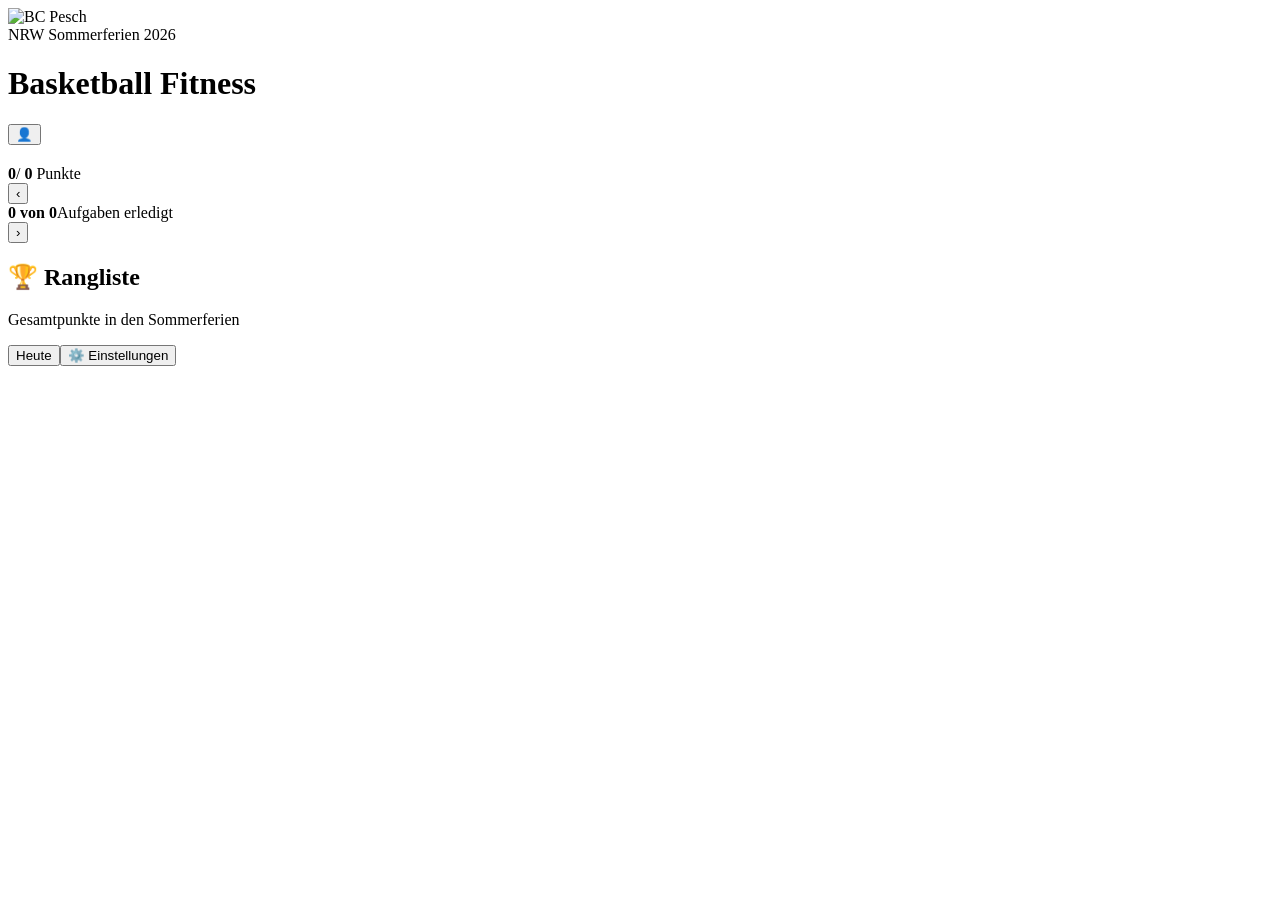
==== index.html @ 4f699312 "Add encrypted backups and protected global rankings" ====
<!doctype html><html lang="de"><head><meta charset="utf-8"><meta name="viewport" content="width=device-width,initial-scale=1,viewport-fit=cover"><meta name="theme-color" content="#8f1721"><link rel="manifest" href="manifest.webmanifest"><link rel="apple-touch-icon" href="bc-pesch-logo.png"><link rel="stylesheet" href="styles.css"><link rel="stylesheet" href="enhancements.css"><link rel="stylesheet" href="brand.css"><link rel="stylesheet" href="mobile-groups.css"><link rel="stylesheet" href="backup.css"><title>Basketball Fitness</title></head><body><header><div class="brand-title"><img class="brand-logo" src="bc-pesch-logo.png" alt="BC Pesch"><div><span class="eyebrow">NRW Sommerferien 2026</span><h1>Basketball Fitness</h1></div></div><button id="profileButton" class="profile" aria-label="Kind auswählen">👤 <span></span></button></header><main><section class="hero"><div><span id="dateLabel"></span><h2 id="dayTitle"></h2><p id="weekLabel"></p></div><div class="score"><strong id="scoreNow">0</strong><span>/ <b id="scoreMax">0</b> Punkte</span></div><div class="progress"><i id="progressBar"></i></div></section><nav class="days" id="days" aria-label="Tage dieser Woche"></nav><section class="summary"><button id="prevDay" aria-label="Vorheriger Tag">‹</button><div><strong id="doneCount">0 von 0</strong><span>Aufgaben erledigt</span></div><button id="nextDay" aria-label="Nächster Tag">›</button></section><section id="tasks" class="tasks"></section><section class="leaderboard"><h2>🏆 Rangliste</h2><p>Gesamtpunkte in den Sommerferien</p><div id="ranking"></div></section></main><footer><button id="todayButton">Heute</button><button id="settingsButton">⚙️ Einstellungen</button></footer><dialog id="profileDialog"><form method="dialog" class="profile-form"><div class="dialog-head"><h2>Wer trainiert?</h2><button class="close-x" aria-label="Schließen">×</button></div><div id="profiles"></div><div class="profile-edit"><label>Gruppe für <span id="photoName"></span><select id="groupSelect"><option>U12.1</option><option>U14.1</option><option>Eltern</option><option>Sonstige</option></select></label><label class="photo-picker">📷 Foto aus Galerie oder Kamera<input id="photoInput" type="file" accept="image/*"></label></div><div class="new-child"><label>Neues Kind<input id="newProfile" maxlength="24" placeholder="Vorname"></label><label>Gruppe<select id="newGroup"><option>U12.1</option><option>U14.1</option><option>Eltern</option><option>Sonstige</option></select></label><button id="addProfile" type="button">Kind hinzufügen</button></div></form></dialog><dialog id="settingsDialog"><form method="dialog"><h2>Einstellungen</h2><p>Häkchen und Fotos werden auf diesem Gerät gespeichert.</p><section class="backup-panel"><h3>🔒 Verschlüsselte Cloud-Sicherung</h3><button id="createBackupButton" type="button">Cloud-Sicherung einrichten</button><label>Wiederherstellungscode<input id="recoveryCode" readonly placeholder="Noch nicht eingerichtet"></label><button id="copyCodeButton" type="button">Code kopieren</button><button id="cloudBackupButton" type="button">Jetzt sichern</button><label>Sicherung auf neuem Gerät laden<input id="restoreCode" placeholder="Wiederherstellungscode"></label><button id="restoreCloudButton" type="button">Cloud-Sicherung laden</button><small id="backupStatus">Fotos bleiben ausschließlich auf dem Gerät.</small></section><button id="exportButton" type="button">Sicherungsdatei herunterladen</button><label class="import">Sicherungsdatei einlesen<input id="importInput" type="file" accept="application/json"></label><button id="resetButton" type="button" class="danger">Fortschritt dieses Kindes löschen</button><button>Schließen</button><small>Ferien: 20.07.–01.09.2026 · Grundlage: Trainingsplan Excel</small></form></dialog><script src="app.js"></script><script src="enhancements.js"></script><script src="supabase-config.js"></script><script src="backup.js"></script></body></html>
---- backup.css ----
.backup-panel{display:grid;gap:8px;padding:12px;background:#fff6f6;border-radius:14px}.backup-panel h3{margin:0}.backup-panel input{width:100%}.backup-panel small{color:#765b5d}
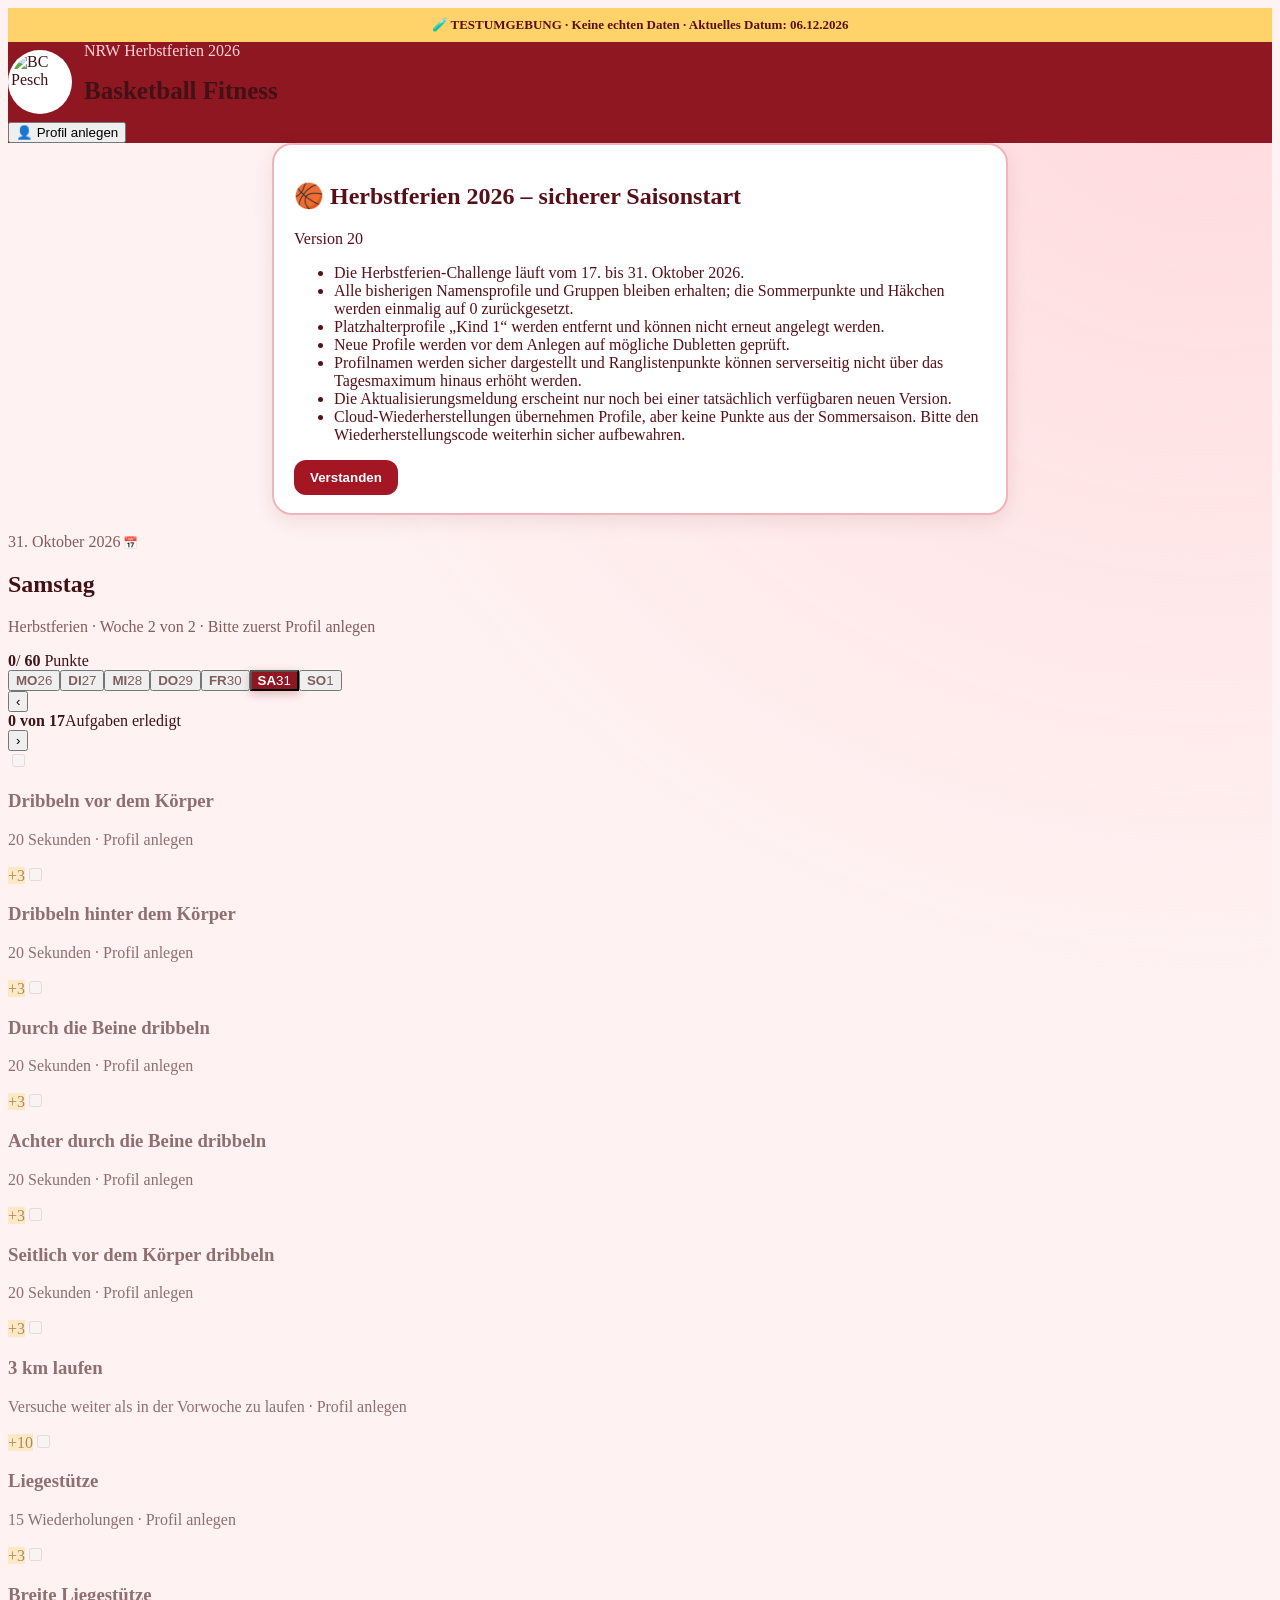
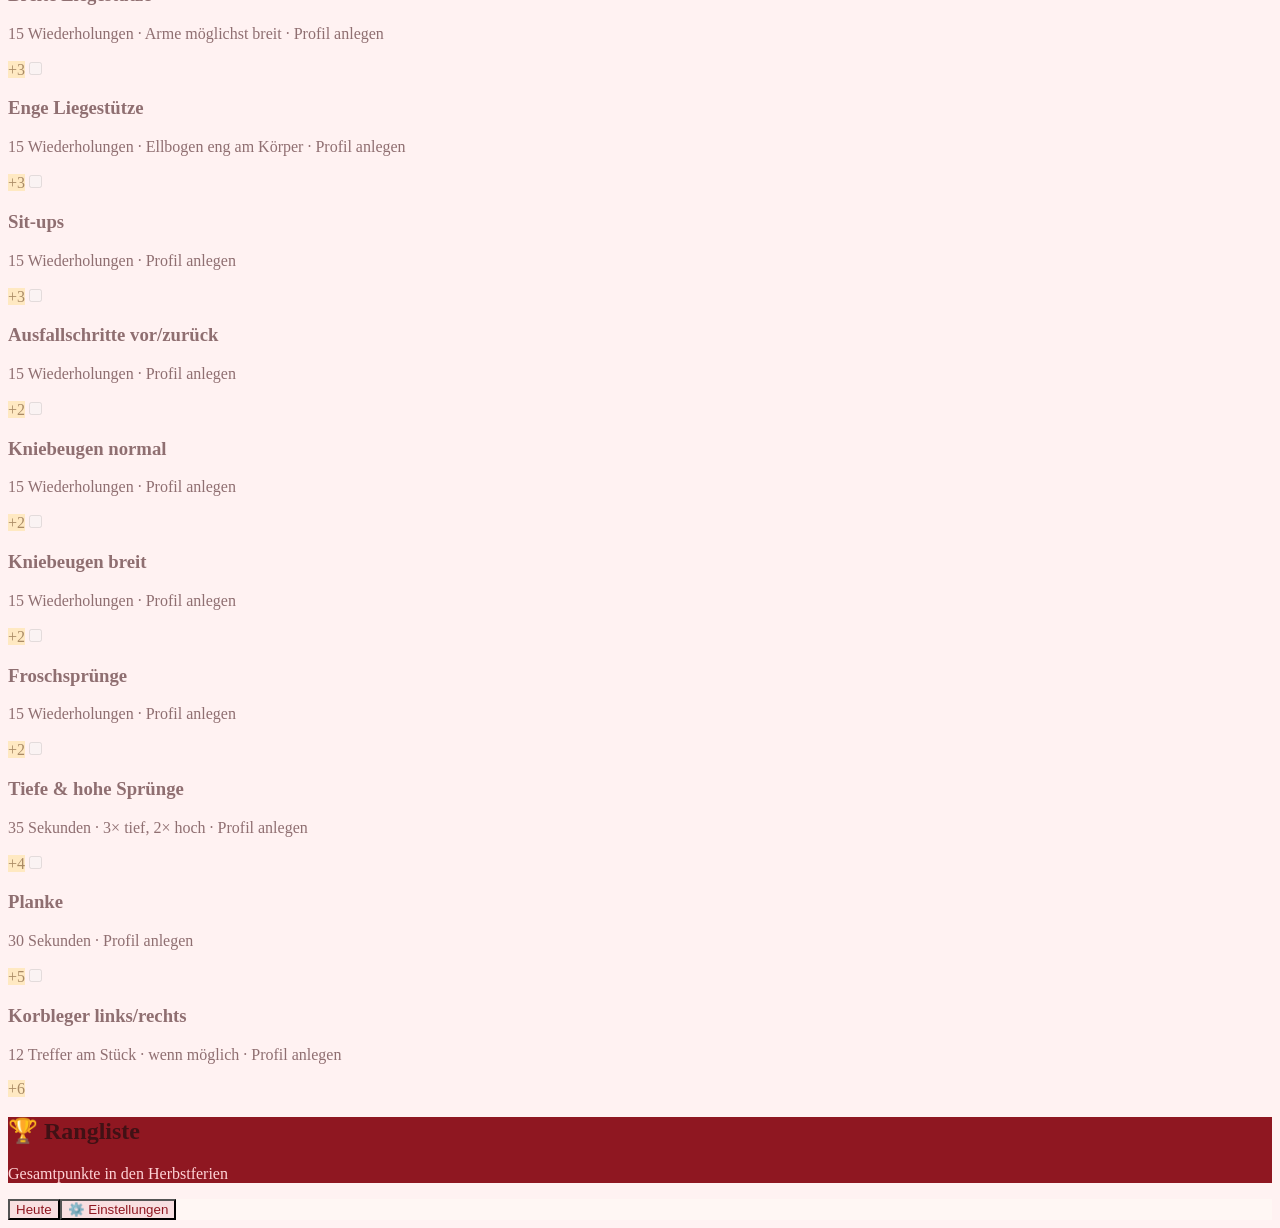
==== commit 6d17cf0d: "Prepare test app for NRW autumn holidays 2026" ====
--- a/index.html
+++ b/index.html
@@ -1 +1,2 @@
-<!doctype html><html lang="de"><head><meta charset="utf-8"><meta name="viewport" content="width=device-width,initial-scale=1,viewport-fit=cover"><meta name="theme-color" content="#8f1721"><link rel="manifest" href="manifest.webmanifest"><link rel="apple-touch-icon" href="bc-pesch-logo.png"><link rel="stylesheet" href="styles.css"><link rel="stylesheet" href="enhancements.css"><link rel="stylesheet" href="brand.css"><link rel="stylesheet" href="mobile-groups.css"><link rel="stylesheet" href="backup.css"><title>Basketball Fitness</title></head><body><header><div class="brand-title"><img class="brand-logo" src="bc-pesch-logo.png" alt="BC Pesch"><div><span class="eyebrow">NRW Sommerferien 2026</span><h1>Basketball Fitness</h1></div></div><button id="profileButton" class="profile" aria-label="Kind auswählen">👤 <span></span></button></header><main><section class="hero"><div><span id="dateLabel"></span><h2 id="dayTitle"></h2><p id="weekLabel"></p></div><div class="score"><strong id="scoreNow">0</strong><span>/ <b id="scoreMax">0</b> Punkte</span></div><div class="progress"><i id="progressBar"></i></div></section><nav class="days" id="days" aria-label="Tage dieser Woche"></nav><section class="summary"><button id="prevDay" aria-label="Vorheriger Tag">‹</button><div><strong id="doneCount">0 von 0</strong><span>Aufgaben erledigt</span></div><button id="nextDay" aria-label="Nächster Tag">›</button></section><section id="tasks" class="tasks"></section><section class="leaderboard"><h2>🏆 Rangliste</h2><p>Gesamtpunkte in den Sommerferien</p><div id="ranking"></div></section></main><footer><button id="todayButton">Heute</button><button id="settingsButton">⚙️ Einstellungen</button></footer><dialog id="profileDialog"><form method="dialog" class="profile-form"><div class="dialog-head"><h2>Wer trainiert?</h2><button class="close-x" aria-label="Schließen">×</button></div><div id="profiles"></div><div class="profile-edit"><label>Gruppe für <span id="photoName"></span><select id="groupSelect"><option>U12.1</option><option>U14.1</option><option>Eltern</option><option>Sonstige</option></select></label><label class="photo-picker">📷 Foto aus Galerie oder Kamera<input id="photoInput" type="file" accept="image/*"></label></div><div class="new-child"><label>Neues Kind<input id="newProfile" maxlength="24" placeholder="Vorname"></label><label>Gruppe<select id="newGroup"><option>U12.1</option><option>U14.1</option><option>Eltern</option><option>Sonstige</option></select></label><button id="addProfile" type="button">Kind hinzufügen</button></div></form></dialog><dialog id="settingsDialog"><form method="dialog"><h2>Einstellungen</h2><p>Häkchen und Fotos werden auf diesem Gerät gespeichert.</p><section class="backup-panel"><h3>🔒 Verschlüsselte Cloud-Sicherung</h3><button id="createBackupButton" type="button">Cloud-Sicherung einrichten</button><label>Wiederherstellungscode<input id="recoveryCode" readonly placeholder="Noch nicht eingerichtet"></label><button id="copyCodeButton" type="button">Code kopieren</button><button id="cloudBackupButton" type="button">Jetzt sichern</button><label>Sicherung auf neuem Gerät laden<input id="restoreCode" placeholder="Wiederherstellungscode"></label><button id="restoreCloudButton" type="button">Cloud-Sicherung laden</button><small id="backupStatus">Fotos bleiben ausschließlich auf dem Gerät.</small></section><button id="exportButton" type="button">Sicherungsdatei herunterladen</button><label class="import">Sicherungsdatei einlesen<input id="importInput" type="file" accept="application/json"></label><button id="resetButton" type="button" class="danger">Fortschritt dieses Kindes löschen</button><button>Schließen</button><small>Ferien: 20.07.–01.09.2026 · Grundlage: Trainingsplan Excel</small></form></dialog><script src="app.js"></script><script src="enhancements.js"></script><script src="supabase-config.js"></script><script src="backup.js"></script></body></html>
+<!doctype html><html lang="de"><head><meta charset="utf-8"><meta name="viewport" content="width=device-width,initial-scale=1,viewport-fit=cover"><meta name="theme-color" content="#8f1721"><link rel="manifest" href="manifest.webmanifest"><link rel="apple-touch-icon" href="bc-pesch-logo.png"><link rel="stylesheet" href="styles.css"><link rel="stylesheet" href="enhancements.css"><link rel="stylesheet" href="brand.css"><link rel="stylesheet" href="mobile-groups.css"><link rel="stylesheet" href="backup.css"><title>Basketball Fitness</title></head><body><header><div class="brand-title"><img class="brand-logo" src="bc-pesch-logo.png" alt="BC Pesch"><div><span class="eyebrow">NRW Herbstferien 2026</span><h1>Basketball Fitness</h1></div></div><button id="profileButton" class="profile" aria-label="Kind auswählen">👤 <span></span></button></header><main><section class="hero"><div><span id="dateLabel"></span><h2 id="dayTitle"></h2><p id="weekLabel"></p></div><div class="score"><strong id="scoreNow">0</strong><span>/ <b id="scoreMax">0</b> Punkte</span></div><div class="progress"><i id="progressBar"></i></div></section><nav class="days" id="days" aria-label="Tage dieser Woche"></nav><section class="summary"><button id="prevDay" aria-label="Vorheriger Tag">‹</button><div><strong id="doneCount">0 von 0</strong><span>Aufgaben erledigt</span></div><button id="nextDay" aria-label="Nächster Tag">›</button></section><section id="tasks" class="tasks"></section><section class="leaderboard"><h2>🏆 Rangliste</h2><p>Gesamtpunkte in den Herbstferien</p><div id="ranking"></div></section></main><footer><button id="todayButton">Heute</button><button id="settingsButton">⚙️ Einstellungen</button></footer><dialog id="profileDialog"><form method="dialog" class="profile-form"><div class="dialog-head"><h2>Wer trainiert?</h2><button class="close-x" aria-label="Schließen">×</button></div><div id="profiles"></div><div class="profile-edit"><label>Gruppe für <span id="photoName"></span><select id="groupSelect"><option>U12.1</option><option>U14.1</option><option>Eltern</option><option>Sonstige</option></select></label><label class="photo-picker">📷 Foto aus Galerie oder Kamera<input id="photoInput" type="file" accept="image/*"></label></div><div class="new-child"><label>Neues Kind<input id="newProfile" maxlength="24" placeholder="Vorname"></label><label>Gruppe<select id="newGroup"><option>U12.1</option><option>U14.1</option><option>Eltern</option><option>Sonstige</option></select></label><button id="addProfile" type="button">Kind hinzufügen</button></div></form></dialog><dialog id="settingsDialog"><form method="dialog"><h2>Einstellungen</h2><p>Häkchen und Fotos werden auf diesem Gerät gespeichert.</p><section class="backup-panel"><h3>🔒 Verschlüsselte Cloud-Sicherung</h3><button id="createBackupButton" type="button">Cloud-Sicherung einrichten</button><label>Wiederherstellungscode<input id="recoveryCode" readonly placeholder="Noch nicht eingerichtet"></label><button id="copyCodeButton" type="button">Code kopieren</button><button id="cloudBackupButton" type="button">Jetzt sichern</button><label>Sicherung auf neuem Gerät laden<input id="restoreCode" placeholder="Wiederherstellungscode"></label><button id="restoreCloudButton" type="button">Cloud-Sicherung laden</button><small id="backupStatus">Fotos bleiben ausschließlich auf dem Gerät.</small></section><button id="exportButton" type="button">Sicherungsdatei herunterladen</button><label class="import">Sicherungsdatei einlesen<input id="importInput" type="file" accept="application/json"></label><button id="resetButton" type="button" class="danger">Fortschritt dieses Kindes löschen</button><button>Schließen</button><small>Ferien: 17.10.–31.10.2026 · Grundlage: Trainingsplan Excel</small></form></dialog><script src="app.js"></script><script src="enhancements.js"></script><script src="supabase-config.js"></script><script src="backup.js"></script></body></html>
+
--- a/brand.css
+++ b/brand.css
@@ -0,0 +1 @@
+:root{--green:#8f1721;--mint:#f5c9cc;--yellow:#ffd36a;--paper:#fffafa;color:#401115;background:#fff2f2}.brand-title{display:flex;align-items:center}.brand-logo{width:58px;height:58px;object-fit:contain;background:white;border-radius:50%;padding:3px;margin-right:12px}.brand-title h1{font-size:25px}body{background:radial-gradient(circle at 95% 0,#ffd9dc 0,transparent 32%),#fff2f2}header,.leaderboard{background:#8f1721}.eyebrow{color:#ffd4d7}.hero p,#dateLabel{color:#855b5e}.progress{background:#f1d9da}.progress i{background:linear-gradient(90deg,#bd2430,#f06a73)}.days button{color:#815c5e}.days button.done:not(.active){background:#f5c9cc}.task:has(input:checked){background:#fde3e5}.task input:checked+.check{background:#bd2430;border-color:#bd2430}.task.future{opacity:.58}.task.future .check{background:#eee;border-color:#ccc}.points{background:#ffe3a0;color:#6e4100}footer{background:#fff8f5eb;border-top-color:#efd6d8}footer button,dialog button,.import{background:#f8dfe1;color:#8f1721}.profile-row button.selected{background:#8f1721}.rank img,.avatar{background:#f5c9cc}.leaderboard>p{color:#ffd4d7}
--- a/mobile-groups.css
+++ b/mobile-groups.css
@@ -0,0 +1 @@
+.rank-group{margin-top:14px}.rank-group h3{margin:0;padding:8px 0;color:#ffd4d7;font-size:14px;text-transform:uppercase;letter-spacing:.07em}.profile-form{gap:10px!important}.dialog-head{display:flex;align-items:center;justify-content:space-between}.dialog-head h2{margin:0}.close-x{width:36px;padding:4px!important;font-size:24px}.profile-edit,.new-child{display:grid;gap:9px;padding:12px;background:#fff6f6;border-radius:14px}.profile-form select{width:100%;padding:10px;border:1px solid #e2c7c9;border-radius:10px;background:white}.photo-picker{display:block!important;background:#f8dfe1;padding:11px;border-radius:10px;text-align:center;font-weight:700;color:#8f1721}.photo-picker input{display:none}.profile-row button{display:flex;align-items:center;gap:8px;text-align:left}.profile-row button span{display:grid}.profile-row small{font-size:10px;color:inherit;opacity:.7}@media(max-width:480px){dialog{width:calc(100% - 24px);max-height:88vh;overflow:auto}dialog form{padding:16px}.profile-form{font-size:14px}.profile-form h2{font-size:20px}.brand-logo{width:48px;height:48px}.brand-title h1{font-size:20px}.eyebrow{font-size:10px}header{padding-inline:12px}.profile{max-width:125px;white-space:nowrap;overflow:hidden}.leaderboard{padding:15px}.task{padding:13px}}
--- a/backup.css
+++ b/backup.css
@@ -1 +1,3 @@
-.backup-panel{display:grid;gap:8px;padding:12px;background:#fff6f6;border-radius:14px}.backup-panel h3{margin:0}.backup-panel input{width:100%}.backup-panel small{color:#765b5d}
+.backup-panel{display:grid;gap:8px;padding:12px;background:#fff6f6;border-radius:14px}.backup-panel h3{margin:0}.backup-panel input{width:100%}.backup-panel small{color:#765b5d}.profile-row .profile-action{flex:0 0 38px;padding:9px;justify-content:center}.profile-row .danger-mini{background:#ffe5e5;color:#a52323}.days button[aria-current="date"],.days button.active{background:#8f1721!important;color:#fff!important;box-shadow:0 3px 10px #8f172144}.hero #dateLabel,.hero #dayTitle{cursor:pointer}.hero #dateLabel::after{content:'  📅';font-size:12px}.date-picker{position:fixed;left:50%;top:45%;width:1px;height:1px;opacity:.01;pointer-events:none}
+.muted{margin:8px 0;color:#765b5d;font-size:14px}
+
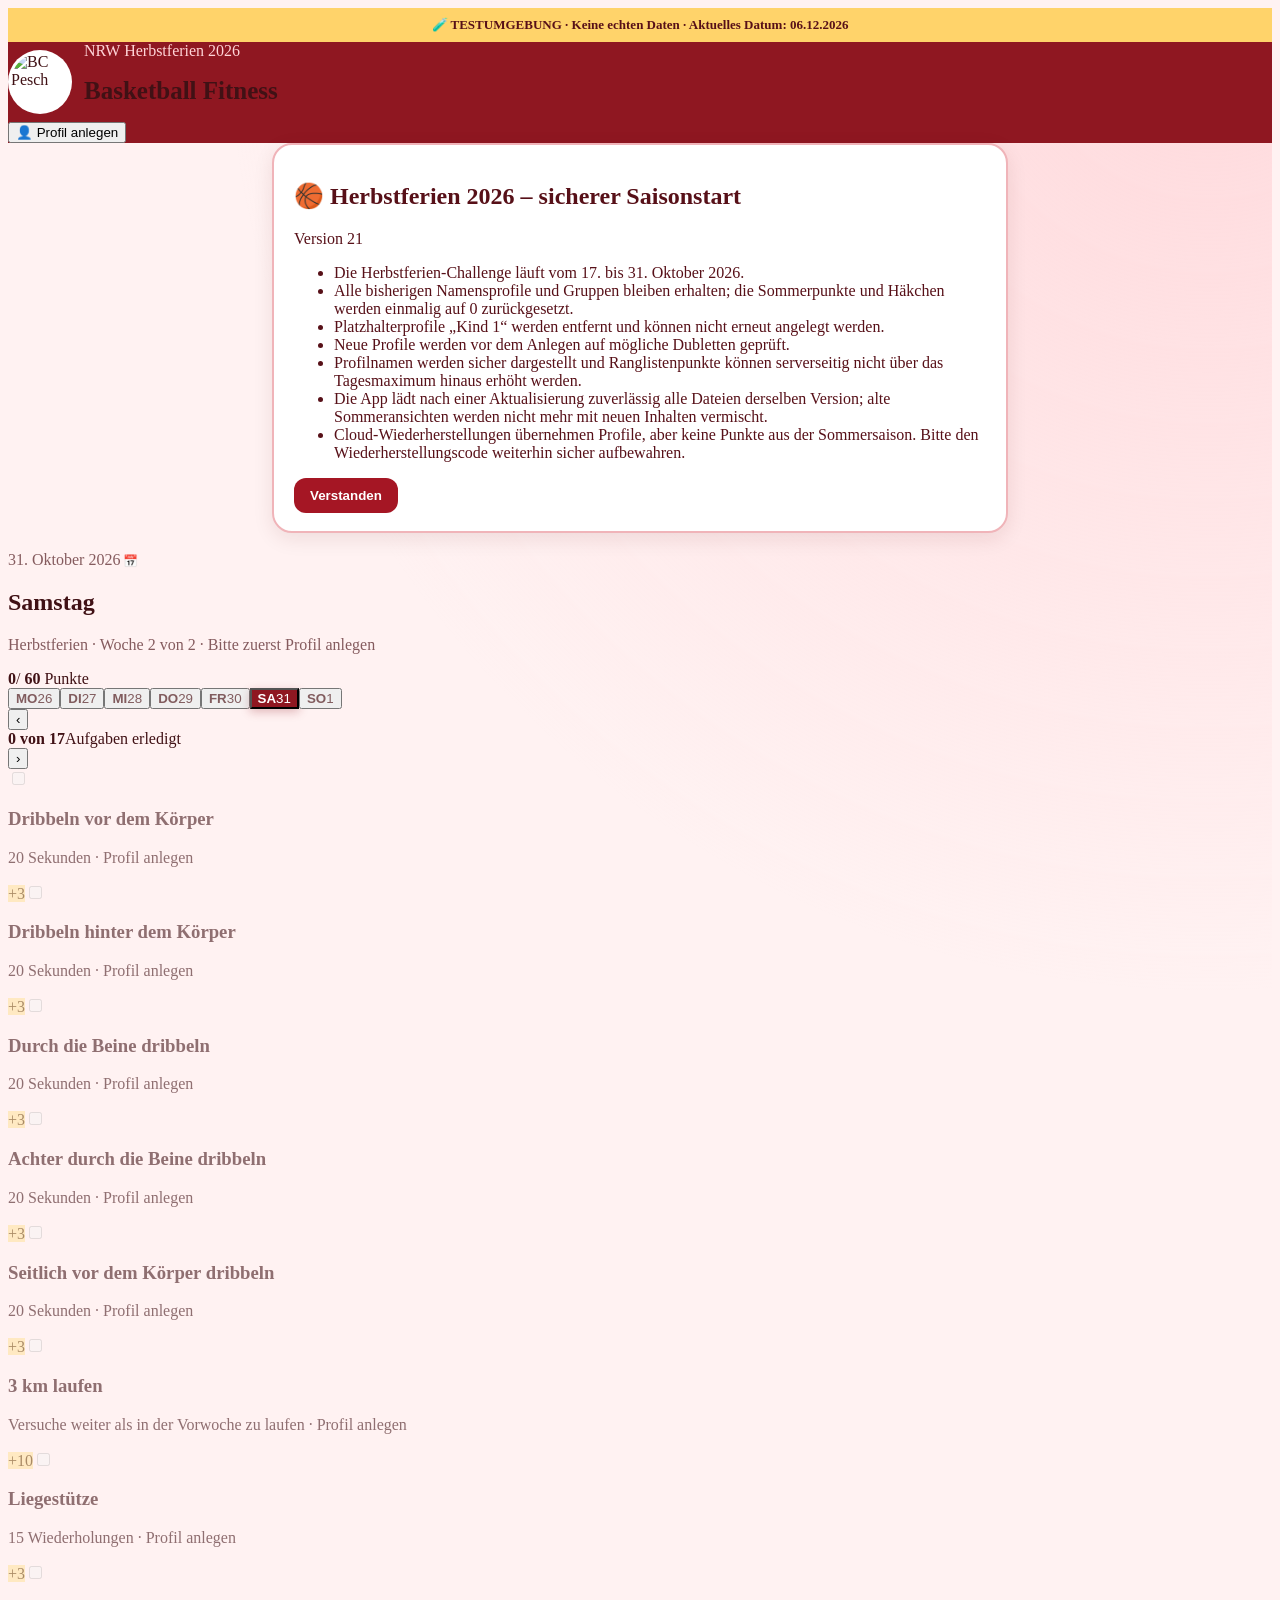
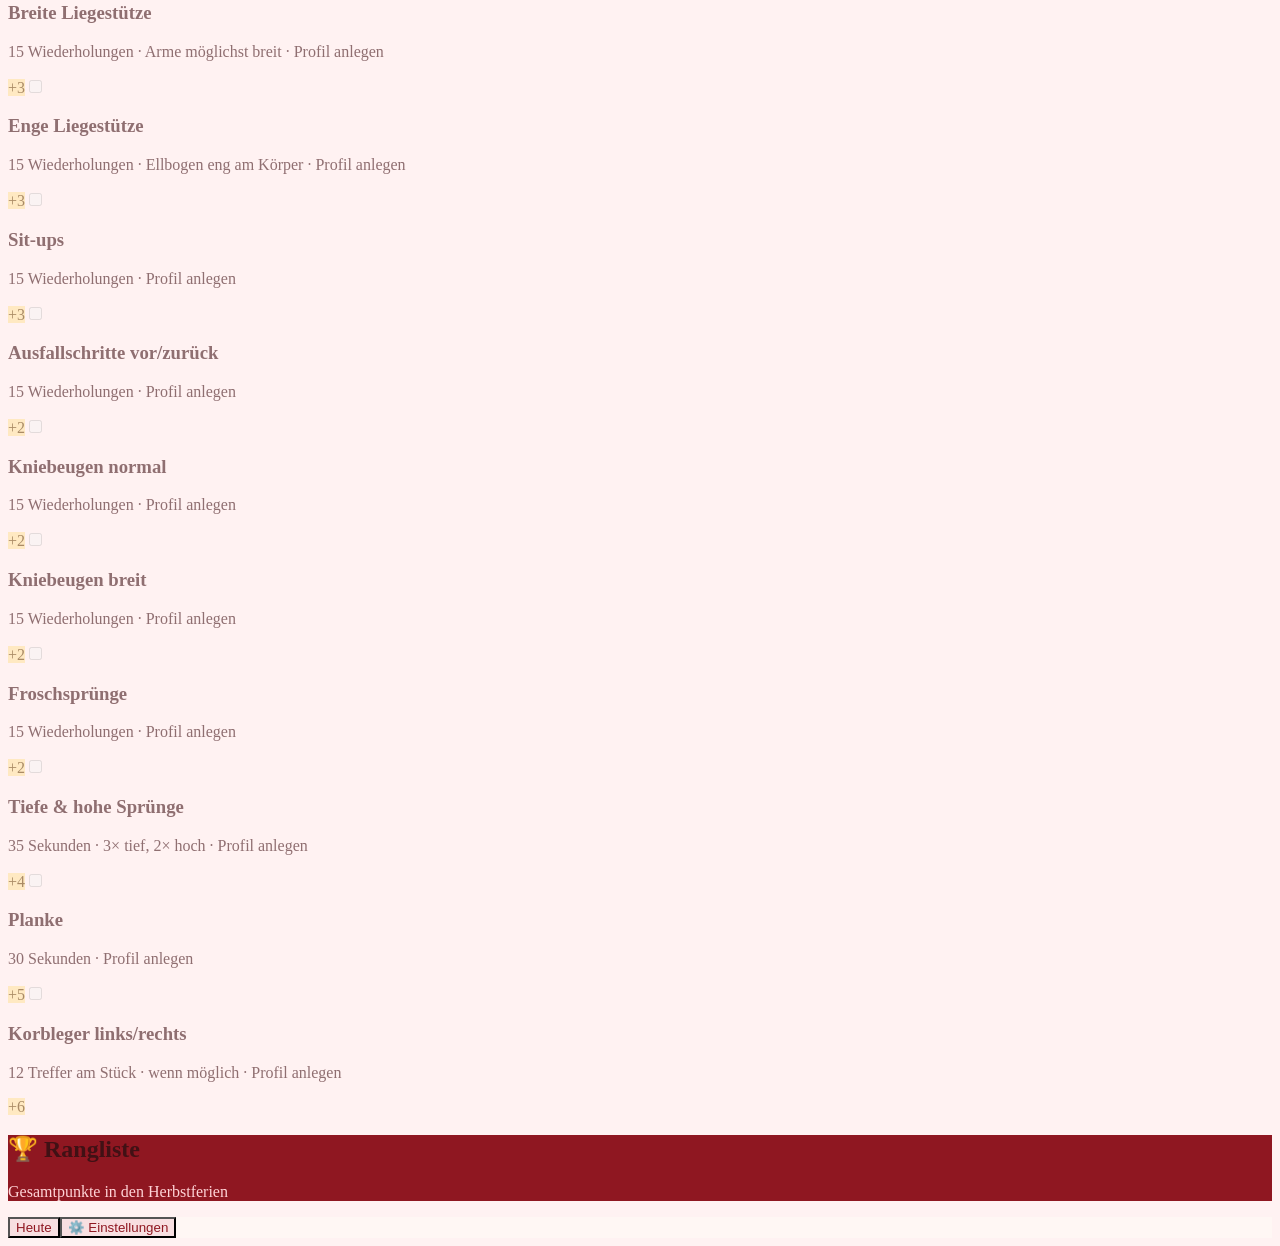
==== commit 69a46dff: "Prepare test app for NRW autumn holidays 2026" ====
--- a/index.html
+++ b/index.html
@@ -1,2 +1 @@
-<!doctype html><html lang="de"><head><meta charset="utf-8"><meta name="viewport" content="width=device-width,initial-scale=1,viewport-fit=cover"><meta name="theme-color" content="#8f1721"><link rel="manifest" href="manifest.webmanifest"><link rel="apple-touch-icon" href="bc-pesch-logo.png"><link rel="stylesheet" href="styles.css"><link rel="stylesheet" href="enhancements.css"><link rel="stylesheet" href="brand.css"><link rel="stylesheet" href="mobile-groups.css"><link rel="stylesheet" href="backup.css"><title>Basketball Fitness</title></head><body><header><div class="brand-title"><img class="brand-logo" src="bc-pesch-logo.png" alt="BC Pesch"><div><span class="eyebrow">NRW Herbstferien 2026</span><h1>Basketball Fitness</h1></div></div><button id="profileButton" class="profile" aria-label="Kind auswählen">👤 <span></span></button></header><main><section class="hero"><div><span id="dateLabel"></span><h2 id="dayTitle"></h2><p id="weekLabel"></p></div><div class="score"><strong id="scoreNow">0</strong><span>/ <b id="scoreMax">0</b> Punkte</span></div><div class="progress"><i id="progressBar"></i></div></section><nav class="days" id="days" aria-label="Tage dieser Woche"></nav><section class="summary"><button id="prevDay" aria-label="Vorheriger Tag">‹</button><div><strong id="doneCount">0 von 0</strong><span>Aufgaben erledigt</span></div><button id="nextDay" aria-label="Nächster Tag">›</button></section><section id="tasks" class="tasks"></section><section class="leaderboard"><h2>🏆 Rangliste</h2><p>Gesamtpunkte in den Herbstferien</p><div id="ranking"></div></section></main><footer><button id="todayButton">Heute</button><button id="settingsButton">⚙️ Einstellungen</button></footer><dialog id="profileDialog"><form method="dialog" class="profile-form"><div class="dialog-head"><h2>Wer trainiert?</h2><button class="close-x" aria-label="Schließen">×</button></div><div id="profiles"></div><div class="profile-edit"><label>Gruppe für <span id="photoName"></span><select id="groupSelect"><option>U12.1</option><option>U14.1</option><option>Eltern</option><option>Sonstige</option></select></label><label class="photo-picker">📷 Foto aus Galerie oder Kamera<input id="photoInput" type="file" accept="image/*"></label></div><div class="new-child"><label>Neues Kind<input id="newProfile" maxlength="24" placeholder="Vorname"></label><label>Gruppe<select id="newGroup"><option>U12.1</option><option>U14.1</option><option>Eltern</option><option>Sonstige</option></select></label><button id="addProfile" type="button">Kind hinzufügen</button></div></form></dialog><dialog id="settingsDialog"><form method="dialog"><h2>Einstellungen</h2><p>Häkchen und Fotos werden auf diesem Gerät gespeichert.</p><section class="backup-panel"><h3>🔒 Verschlüsselte Cloud-Sicherung</h3><button id="createBackupButton" type="button">Cloud-Sicherung einrichten</button><label>Wiederherstellungscode<input id="recoveryCode" readonly placeholder="Noch nicht eingerichtet"></label><button id="copyCodeButton" type="button">Code kopieren</button><button id="cloudBackupButton" type="button">Jetzt sichern</button><label>Sicherung auf neuem Gerät laden<input id="restoreCode" placeholder="Wiederherstellungscode"></label><button id="restoreCloudButton" type="button">Cloud-Sicherung laden</button><small id="backupStatus">Fotos bleiben ausschließlich auf dem Gerät.</small></section><button id="exportButton" type="button">Sicherungsdatei herunterladen</button><label class="import">Sicherungsdatei einlesen<input id="importInput" type="file" accept="application/json"></label><button id="resetButton" type="button" class="danger">Fortschritt dieses Kindes löschen</button><button>Schließen</button><small>Ferien: 17.10.–31.10.2026 · Grundlage: Trainingsplan Excel</small></form></dialog><script src="app.js"></script><script src="enhancements.js"></script><script src="supabase-config.js"></script><script src="backup.js"></script></body></html>
-
+<!doctype html><html lang="de"><head><meta charset="utf-8"><meta name="viewport" content="width=device-width,initial-scale=1,viewport-fit=cover"><meta name="theme-color" content="#8f1721"><link rel="manifest" href="manifest.webmanifest?v=21"><link rel="apple-touch-icon" href="bc-pesch-logo.png?v=21"><link rel="stylesheet" href="styles.css?v=21"><link rel="stylesheet" href="enhancements.css?v=21"><link rel="stylesheet" href="brand.css?v=21"><link rel="stylesheet" href="mobile-groups.css?v=21"><link rel="stylesheet" href="backup.css?v=21"><title>Basketball Fitness</title></head><body><header><div class="brand-title"><img class="brand-logo" src="bc-pesch-logo.png?v=21" alt="BC Pesch"><div><span class="eyebrow">NRW Herbstferien 2026</span><h1>Basketball Fitness</h1></div></div><button id="profileButton" class="profile" aria-label="Kind auswählen">👤 <span></span></button></header><main><section class="hero"><div><span id="dateLabel"></span><h2 id="dayTitle"></h2><p id="weekLabel"></p></div><div class="score"><strong id="scoreNow">0</strong><span>/ <b id="scoreMax">0</b> Punkte</span></div><div class="progress"><i id="progressBar"></i></div></section><nav class="days" id="days" aria-label="Tage dieser Woche"></nav><section class="summary"><button id="prevDay" aria-label="Vorheriger Tag">‹</button><div><strong id="doneCount">0 von 0</strong><span>Aufgaben erledigt</span></div><button id="nextDay" aria-label="Nächster Tag">›</button></section><section id="tasks" class="tasks"></section><section class="leaderboard"><h2>🏆 Rangliste</h2><p>Gesamtpunkte in den Herbstferien</p><div id="ranking"></div></section></main><footer><button id="todayButton">Heute</button><button id="settingsButton">⚙️ Einstellungen</button></footer><dialog id="profileDialog"><form method="dialog" class="profile-form"><div class="dialog-head"><h2>Wer trainiert?</h2><button class="close-x" aria-label="Schließen">×</button></div><div id="profiles"></div><div class="profile-edit"><label>Gruppe für <span id="photoName"></span><select id="groupSelect"><option>U12.1</option><option>U14.1</option><option>Eltern</option><option>Sonstige</option></select></label><label class="photo-picker">📷 Foto aus Galerie oder Kamera<input id="photoInput" type="file" accept="image/*"></label></div><div class="new-child"><label>Neues Kind<input id="newProfile" maxlength="24" placeholder="Vorname"></label><label>Gruppe<select id="newGroup"><option>U12.1</option><option>U14.1</option><option>Eltern</option><option>Sonstige</option></select></label><button id="addProfile" type="button">Kind hinzufügen</button></div></form></dialog><dialog id="settingsDialog"><form method="dialog"><h2>Einstellungen</h2><p>Häkchen und Fotos werden auf diesem Gerät gespeichert.</p><section class="backup-panel"><h3>🔒 Verschlüsselte Cloud-Sicherung</h3><button id="createBackupButton" type="button">Cloud-Sicherung einrichten</button><label>Wiederherstellungscode<input id="recoveryCode" readonly placeholder="Noch nicht eingerichtet"></label><button id="copyCodeButton" type="button">Code kopieren</button><button id="cloudBackupButton" type="button">Jetzt sichern</button><label>Sicherung auf neuem Gerät laden<input id="restoreCode" placeholder="Wiederherstellungscode"></label><button id="restoreCloudButton" type="button">Cloud-Sicherung laden</button><small id="backupStatus">Fotos bleiben ausschließlich auf dem Gerät.</small></section><button id="exportButton" type="button">Sicherungsdatei herunterladen</button><label class="import">Sicherungsdatei einlesen<input id="importInput" type="file" accept="application/json"></label><button id="resetButton" type="button" class="danger">Fortschritt dieses Kindes löschen</button><button>Schließen</button><small>Ferien: 17.10.–31.10.2026 · Grundlage: Trainingsplan Excel</small></form></dialog><script src="app.js?v=21"></script><script src="enhancements.js?v=21"></script><script src="supabase-config.js?v=21"></script><script src="backup.js?v=21"></script></body></html>
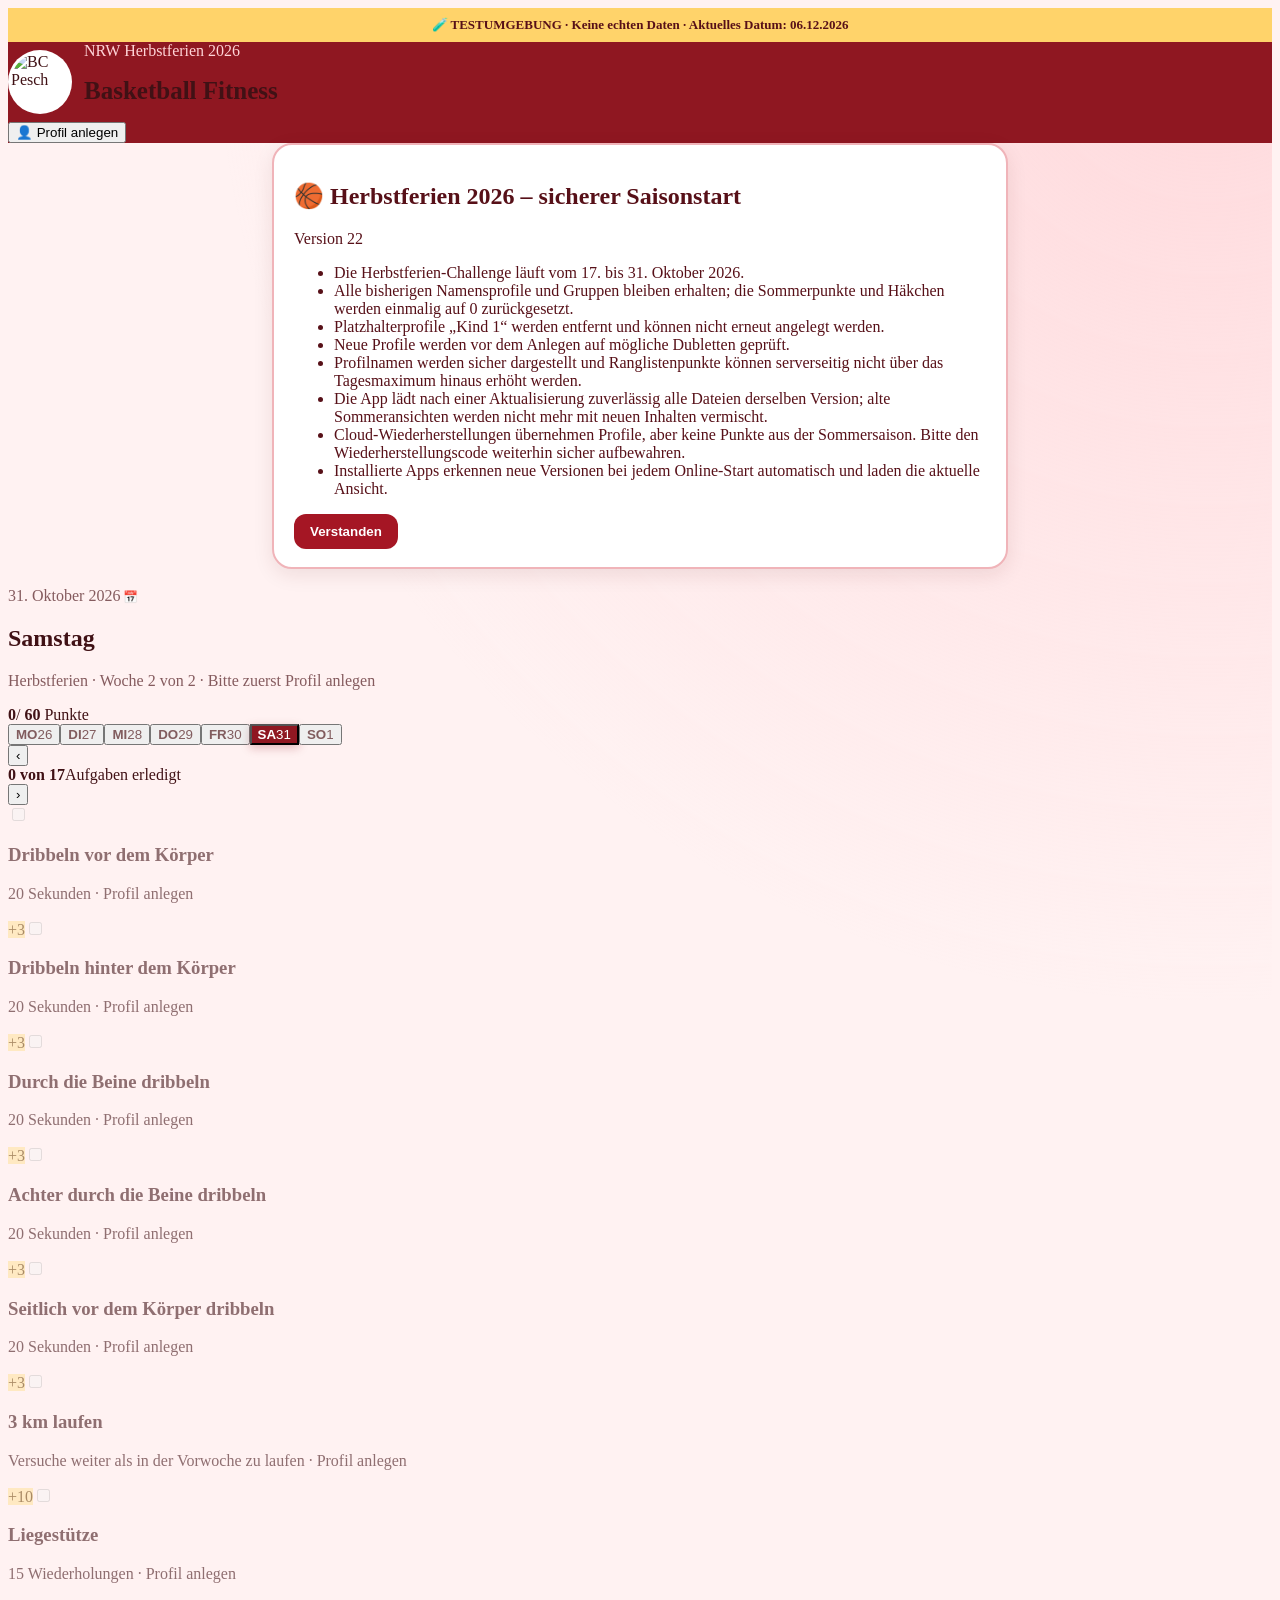
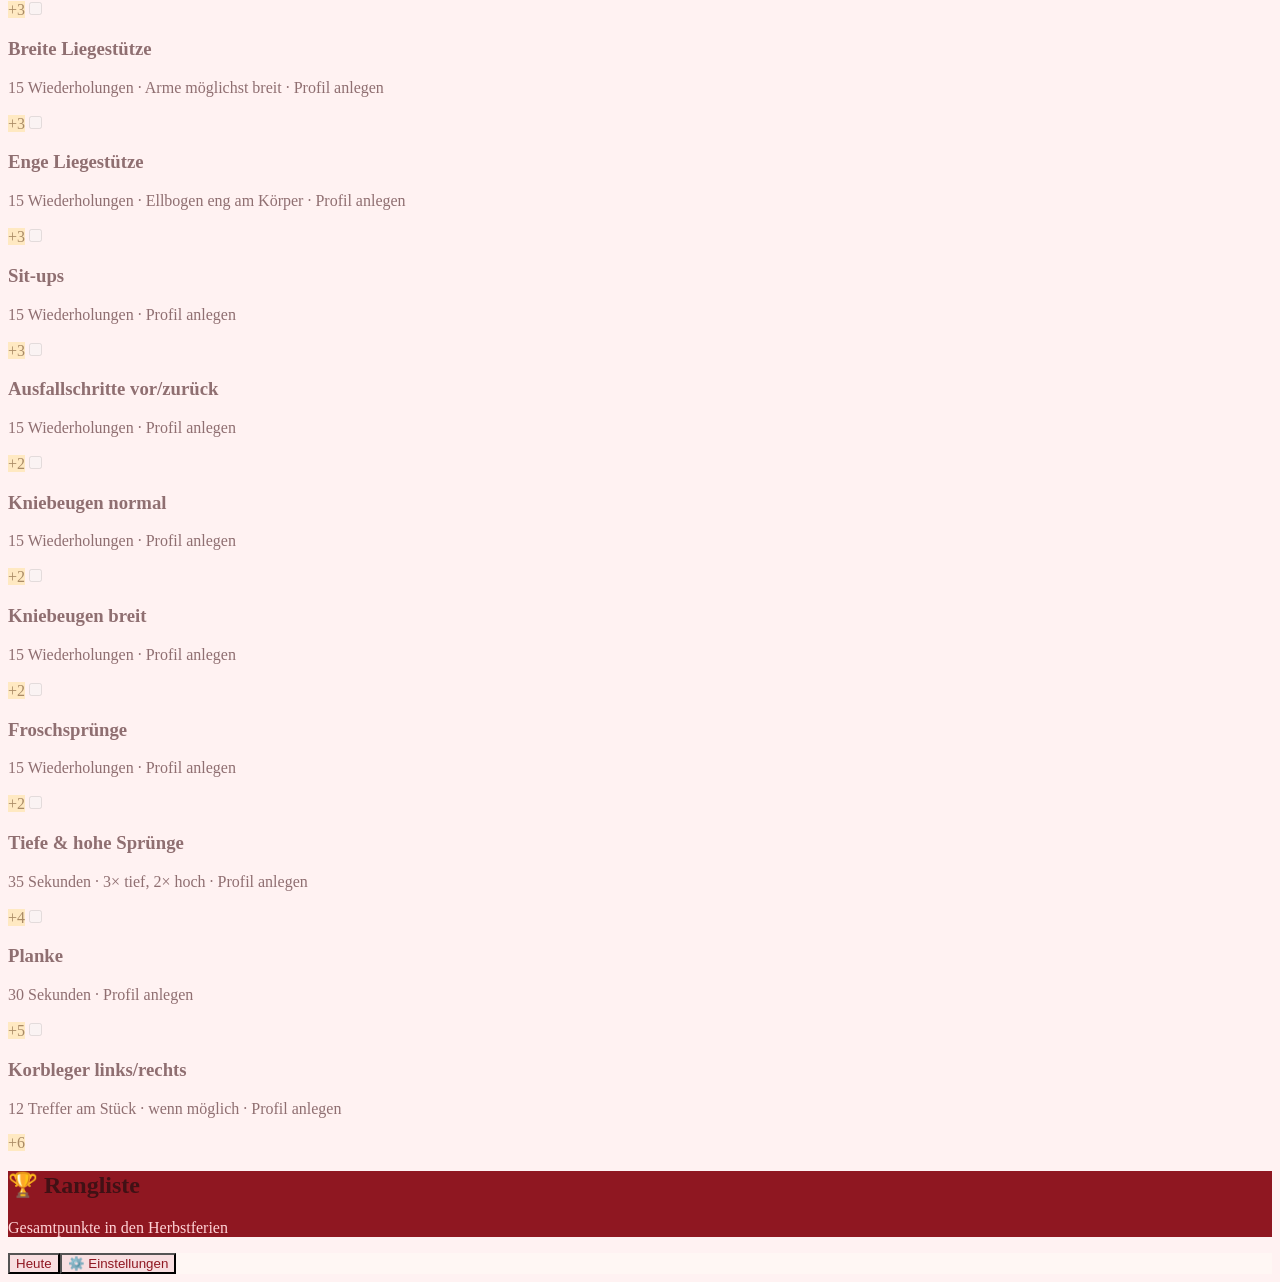
==== commit 7a19b188: "Automatically refresh installed apps on update" ====
--- a/index.html
+++ b/index.html
@@ -1 +1 @@
-<!doctype html><html lang="de"><head><meta charset="utf-8"><meta name="viewport" content="width=device-width,initial-scale=1,viewport-fit=cover"><meta name="theme-color" content="#8f1721"><link rel="manifest" href="manifest.webmanifest?v=21"><link rel="apple-touch-icon" href="bc-pesch-logo.png?v=21"><link rel="stylesheet" href="styles.css?v=21"><link rel="stylesheet" href="enhancements.css?v=21"><link rel="stylesheet" href="brand.css?v=21"><link rel="stylesheet" href="mobile-groups.css?v=21"><link rel="stylesheet" href="backup.css?v=21"><title>Basketball Fitness</title></head><body><header><div class="brand-title"><img class="brand-logo" src="bc-pesch-logo.png?v=21" alt="BC Pesch"><div><span class="eyebrow">NRW Herbstferien 2026</span><h1>Basketball Fitness</h1></div></div><button id="profileButton" class="profile" aria-label="Kind auswählen">👤 <span></span></button></header><main><section class="hero"><div><span id="dateLabel"></span><h2 id="dayTitle"></h2><p id="weekLabel"></p></div><div class="score"><strong id="scoreNow">0</strong><span>/ <b id="scoreMax">0</b> Punkte</span></div><div class="progress"><i id="progressBar"></i></div></section><nav class="days" id="days" aria-label="Tage dieser Woche"></nav><section class="summary"><button id="prevDay" aria-label="Vorheriger Tag">‹</button><div><strong id="doneCount">0 von 0</strong><span>Aufgaben erledigt</span></div><button id="nextDay" aria-label="Nächster Tag">›</button></section><section id="tasks" class="tasks"></section><section class="leaderboard"><h2>🏆 Rangliste</h2><p>Gesamtpunkte in den Herbstferien</p><div id="ranking"></div></section></main><footer><button id="todayButton">Heute</button><button id="settingsButton">⚙️ Einstellungen</button></footer><dialog id="profileDialog"><form method="dialog" class="profile-form"><div class="dialog-head"><h2>Wer trainiert?</h2><button class="close-x" aria-label="Schließen">×</button></div><div id="profiles"></div><div class="profile-edit"><label>Gruppe für <span id="photoName"></span><select id="groupSelect"><option>U12.1</option><option>U14.1</option><option>Eltern</option><option>Sonstige</option></select></label><label class="photo-picker">📷 Foto aus Galerie oder Kamera<input id="photoInput" type="file" accept="image/*"></label></div><div class="new-child"><label>Neues Kind<input id="newProfile" maxlength="24" placeholder="Vorname"></label><label>Gruppe<select id="newGroup"><option>U12.1</option><option>U14.1</option><option>Eltern</option><option>Sonstige</option></select></label><button id="addProfile" type="button">Kind hinzufügen</button></div></form></dialog><dialog id="settingsDialog"><form method="dialog"><h2>Einstellungen</h2><p>Häkchen und Fotos werden auf diesem Gerät gespeichert.</p><section class="backup-panel"><h3>🔒 Verschlüsselte Cloud-Sicherung</h3><button id="createBackupButton" type="button">Cloud-Sicherung einrichten</button><label>Wiederherstellungscode<input id="recoveryCode" readonly placeholder="Noch nicht eingerichtet"></label><button id="copyCodeButton" type="button">Code kopieren</button><button id="cloudBackupButton" type="button">Jetzt sichern</button><label>Sicherung auf neuem Gerät laden<input id="restoreCode" placeholder="Wiederherstellungscode"></label><button id="restoreCloudButton" type="button">Cloud-Sicherung laden</button><small id="backupStatus">Fotos bleiben ausschließlich auf dem Gerät.</small></section><button id="exportButton" type="button">Sicherungsdatei herunterladen</button><label class="import">Sicherungsdatei einlesen<input id="importInput" type="file" accept="application/json"></label><button id="resetButton" type="button" class="danger">Fortschritt dieses Kindes löschen</button><button>Schließen</button><small>Ferien: 17.10.–31.10.2026 · Grundlage: Trainingsplan Excel</small></form></dialog><script src="app.js?v=21"></script><script src="enhancements.js?v=21"></script><script src="supabase-config.js?v=21"></script><script src="backup.js?v=21"></script></body></html>
+<!doctype html><html lang="de"><head><meta charset="utf-8"><meta name="viewport" content="width=device-width,initial-scale=1,viewport-fit=cover"><meta name="theme-color" content="#8f1721"><link rel="manifest" href="manifest.webmanifest?v=22"><link rel="apple-touch-icon" href="bc-pesch-logo.png?v=22"><link rel="stylesheet" href="styles.css?v=22"><link rel="stylesheet" href="enhancements.css?v=22"><link rel="stylesheet" href="brand.css?v=22"><link rel="stylesheet" href="mobile-groups.css?v=22"><link rel="stylesheet" href="backup.css?v=22"><title>Basketball Fitness</title></head><body><header><div class="brand-title"><img class="brand-logo" src="bc-pesch-logo.png?v=22" alt="BC Pesch"><div><span class="eyebrow">NRW Herbstferien 2026</span><h1>Basketball Fitness</h1></div></div><button id="profileButton" class="profile" aria-label="Kind auswählen">👤 <span></span></button></header><main><section class="hero"><div><span id="dateLabel"></span><h2 id="dayTitle"></h2><p id="weekLabel"></p></div><div class="score"><strong id="scoreNow">0</strong><span>/ <b id="scoreMax">0</b> Punkte</span></div><div class="progress"><i id="progressBar"></i></div></section><nav class="days" id="days" aria-label="Tage dieser Woche"></nav><section class="summary"><button id="prevDay" aria-label="Vorheriger Tag">‹</button><div><strong id="doneCount">0 von 0</strong><span>Aufgaben erledigt</span></div><button id="nextDay" aria-label="Nächster Tag">›</button></section><section id="tasks" class="tasks"></section><section class="leaderboard"><h2>🏆 Rangliste</h2><p>Gesamtpunkte in den Herbstferien</p><div id="ranking"></div></section></main><footer><button id="todayButton">Heute</button><button id="settingsButton">⚙️ Einstellungen</button></footer><dialog id="profileDialog"><form method="dialog" class="profile-form"><div class="dialog-head"><h2>Wer trainiert?</h2><button class="close-x" aria-label="Schließen">×</button></div><div id="profiles"></div><div class="profile-edit"><label>Gruppe für <span id="photoName"></span><select id="groupSelect"><option>U12.1</option><option>U14.1</option><option>Eltern</option><option>Sonstige</option></select></label><label class="photo-picker">📷 Foto aus Galerie oder Kamera<input id="photoInput" type="file" accept="image/*"></label></div><div class="new-child"><label>Neues Kind<input id="newProfile" maxlength="24" placeholder="Vorname"></label><label>Gruppe<select id="newGroup"><option>U12.1</option><option>U14.1</option><option>Eltern</option><option>Sonstige</option></select></label><button id="addProfile" type="button">Kind hinzufügen</button></div></form></dialog><dialog id="settingsDialog"><form method="dialog"><h2>Einstellungen</h2><p>Häkchen und Fotos werden auf diesem Gerät gespeichert.</p><section class="backup-panel"><h3>🔒 Verschlüsselte Cloud-Sicherung</h3><button id="createBackupButton" type="button">Cloud-Sicherung einrichten</button><label>Wiederherstellungscode<input id="recoveryCode" readonly placeholder="Noch nicht eingerichtet"></label><button id="copyCodeButton" type="button">Code kopieren</button><button id="cloudBackupButton" type="button">Jetzt sichern</button><label>Sicherung auf neuem Gerät laden<input id="restoreCode" placeholder="Wiederherstellungscode"></label><button id="restoreCloudButton" type="button">Cloud-Sicherung laden</button><small id="backupStatus">Fotos bleiben ausschließlich auf dem Gerät.</small></section><button id="exportButton" type="button">Sicherungsdatei herunterladen</button><label class="import">Sicherungsdatei einlesen<input id="importInput" type="file" accept="application/json"></label><button id="resetButton" type="button" class="danger">Fortschritt dieses Kindes löschen</button><button>Schließen</button><small>Ferien: 17.10.–31.10.2026 · Grundlage: Trainingsplan Excel</small></form></dialog><script src="app.js?v=22"></script><script src="enhancements.js?v=22"></script><script src="supabase-config.js?v=22"></script><script src="backup.js?v=22"></script></body></html>
